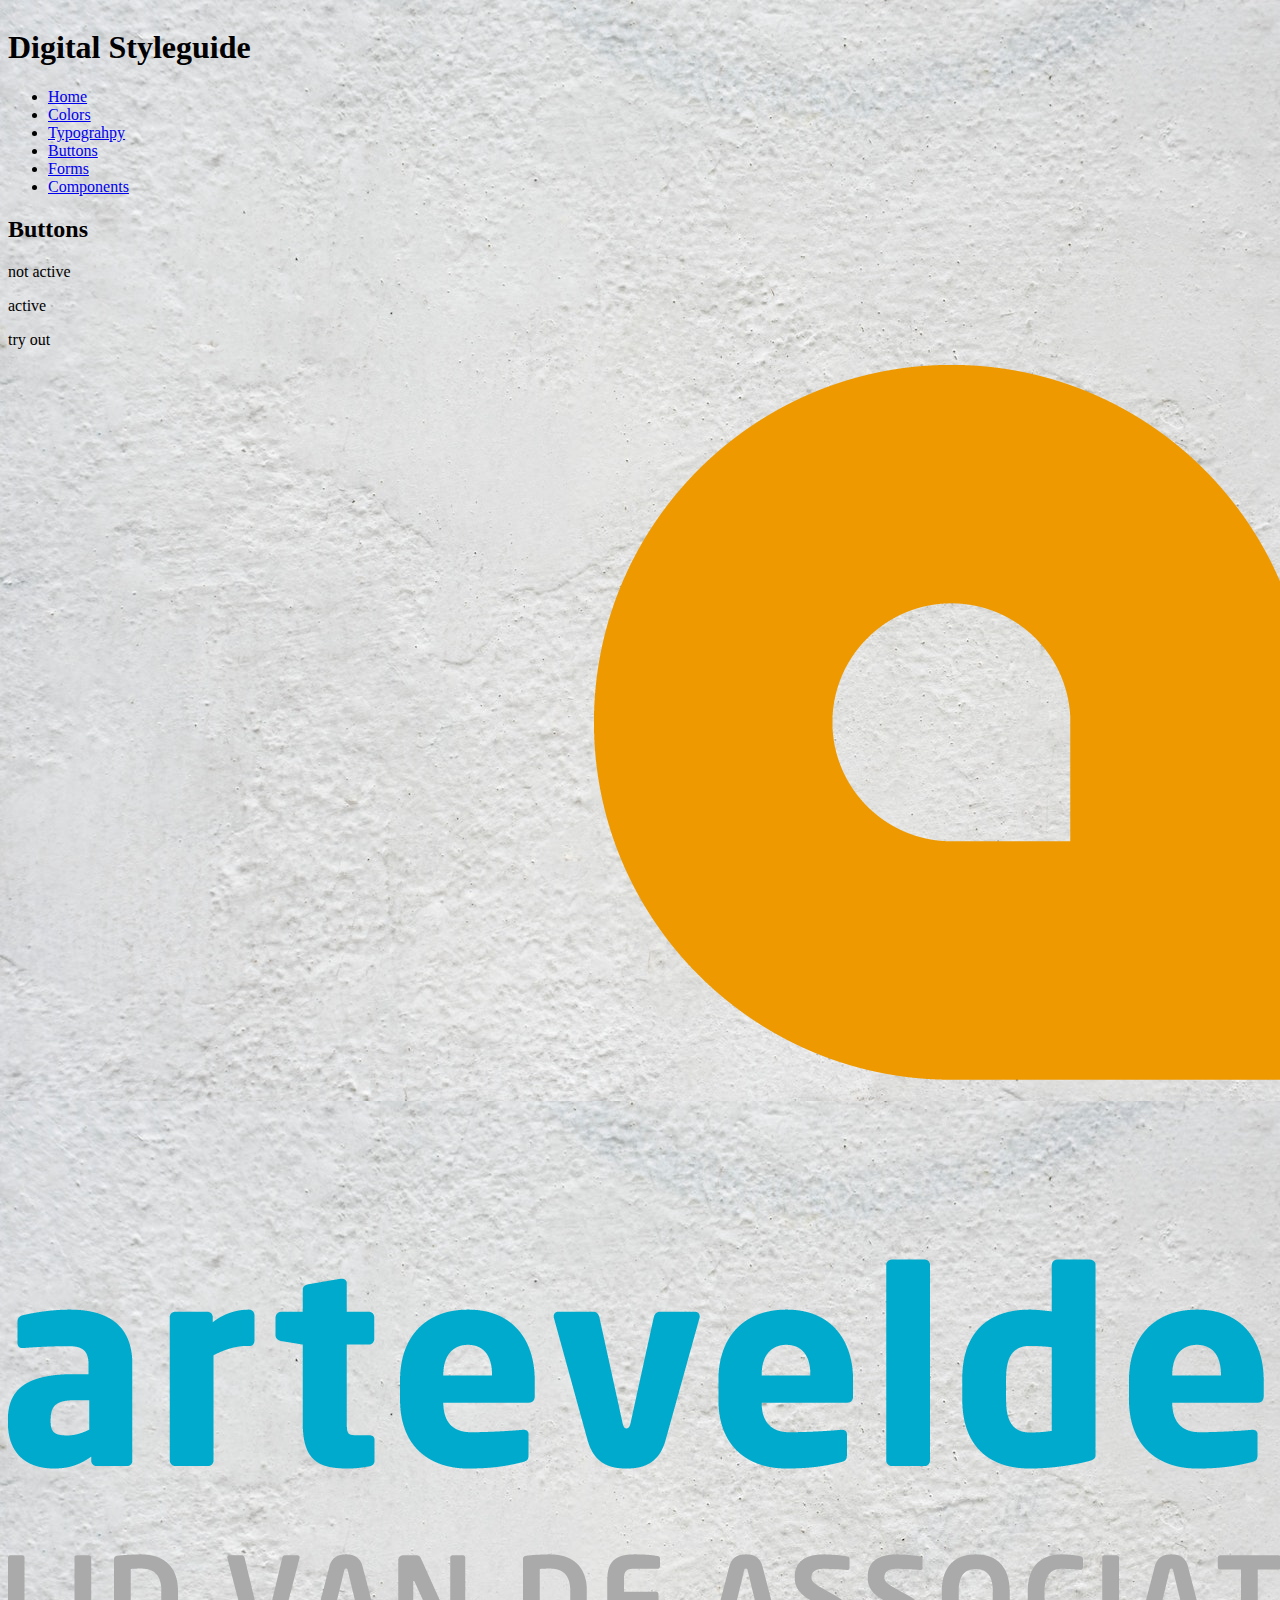
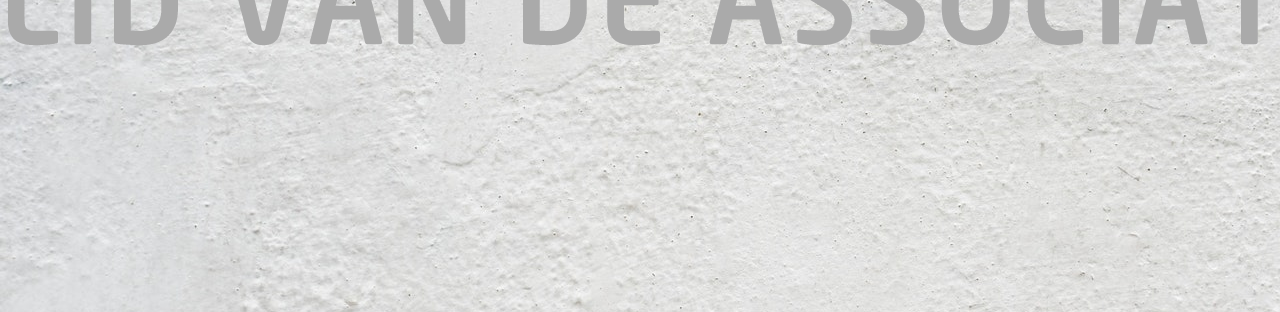
==== buttons.html @ 4e103083 "Add files via upload" ====
<html lang="en">
<head>
    <meta charset="UTF-8">
    <meta name="viewport" content="width=device-width, initial-scale=1.0">
    <meta http-equiv="X-UA-Compatible" content="ie=edge">
    <link rel="stylesheet" href="css/buttons.css">
    <title>Colors</title>
</head>
<body background="images/backgrounddsg.jpeg">

        <div class="digitalsg">
            <img class="background">
                <h1>Digital Styleguide </h1>
                <div class="navigation">
                    <nav class="navigation-bar">
                        <ul>
                        <li><a href="styleguides.html">Home</a></li>
                        <li><a href="colors.html">Colors</a></li>
                        <li><a href="typo.html">Typograhpy</a></li>
                        <li><a href="#">Buttons</a></li>
                        <li><a href="forms.html">Forms</a></li>
                        <li><a href="components.html">Components</a></li>

                    </ul>
                    </nav>
                </div> 
            </div>
            <h2 class="sg-subtitle">Buttons</h2>
            <div class="buttons">
                <div class="button1">
                    <p>not active</p>
                </div>
                <div class="button2">
                    <p>active</p>
                </div>
                <div class="button3">
                    <p>try out</p>
                </div>
            </div>
            <footer>
                    <img id="logo" src="images/logo.png">
                </footer>
    </body>
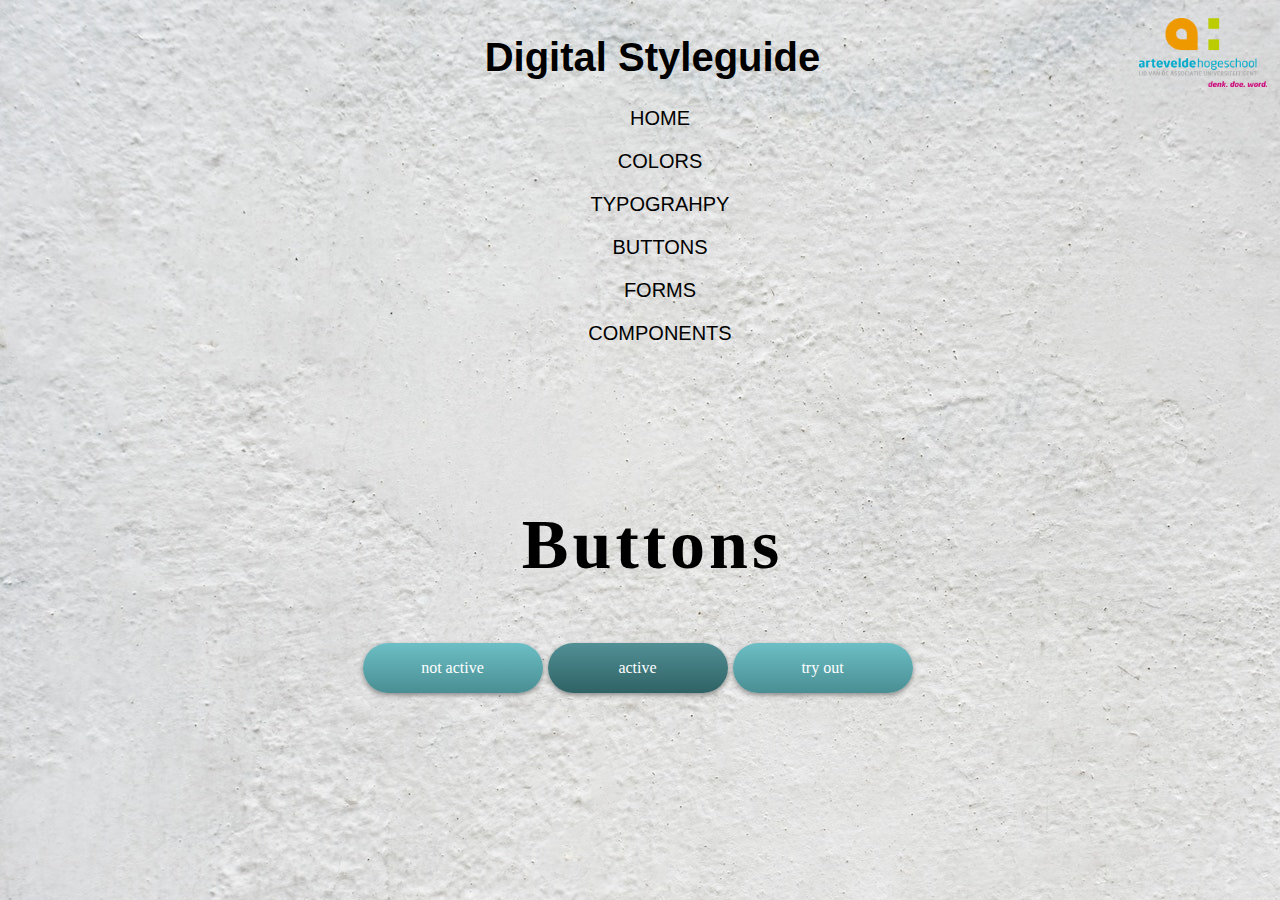
==== commit 9d868122: "Update buttons.html" ====
--- a/buttons.html
+++ b/buttons.html
@@ -4,7 +4,7 @@
     <meta name="viewport" content="width=device-width, initial-scale=1.0">
     <meta http-equiv="X-UA-Compatible" content="ie=edge">
     <link rel="stylesheet" href="css/buttons.css">
-    <title>Colors</title>
+    <title>Digital Style Guide</title>
 </head>
 <body background="images/backgrounddsg.jpeg">
 
@@ -40,4 +40,4 @@
             <footer>
                     <img id="logo" src="images/logo.png">
                 </footer>
-    </body>+    </body>
--- a/css/buttons.css
+++ b/css/buttons.css
@@ -0,0 +1,92 @@
+/*add tot every css page */
+
+.sg-subtitle{
+    font-family: 'Concert One';
+    letter-spacing: 4px;
+    font-size:70px;
+    text-align: center;
+    margin-top: 160px;
+    margin-left:25px;
+}
+
+h1{
+    text-align: center;
+    font-family: 'Caveat', sans-serif;
+    font-size: 40px;
+    color: black;
+    margin-left:25px;
+}
+
+.navigation-bar {
+    text-align: center;
+}
+
+.navigation-bar: a {
+    height: 80px;  
+    display: block;
+}
+
+li{
+    margin-bottom:20px;
+    list-style:none;
+}
+
+a{
+    font-family: 'Poiret One', sans-serif;
+    text-transform: uppercase;
+    color: black;
+    text-decoration: none;
+    font-size: 20px;
+}
+
+a:hover{
+    text-decoration: underline;
+}
+
+#logo{
+    width:10%;
+    position: absolute;
+	top: 2%;
+	right: 1%;
+}
+
+
+
+
+
+/* Buttons.css */
+.button1, .button2, .button3{
+    border: none;
+    color: white;
+    width: 180px;
+    height:50px;
+    text-align: center;
+    text-decoration: uppercase;
+    display: inline-block;
+    font-size: 16px;
+    box-shadow: 0px 2px 5px #888888;
+    margin-right:5px;
+    font-family: 'Charter';
+    border-radius: 25px;
+    margin-bottom: 50px;
+
+
+} 
+.button1, .button3 {
+    background-image: linear-gradient(#6CBFC5, #498E93);
+  }
+
+.button2 {
+    background-image: linear-gradient(#519095, #2F6265);
+}
+
+.button3:hover{
+    color:white;
+    background-image: linear-gradient(#519095, #2F6265);
+}
+
+.buttons{
+    display: flex;
+    flex-wrap: wrap;
+    justify-content: center;
+}